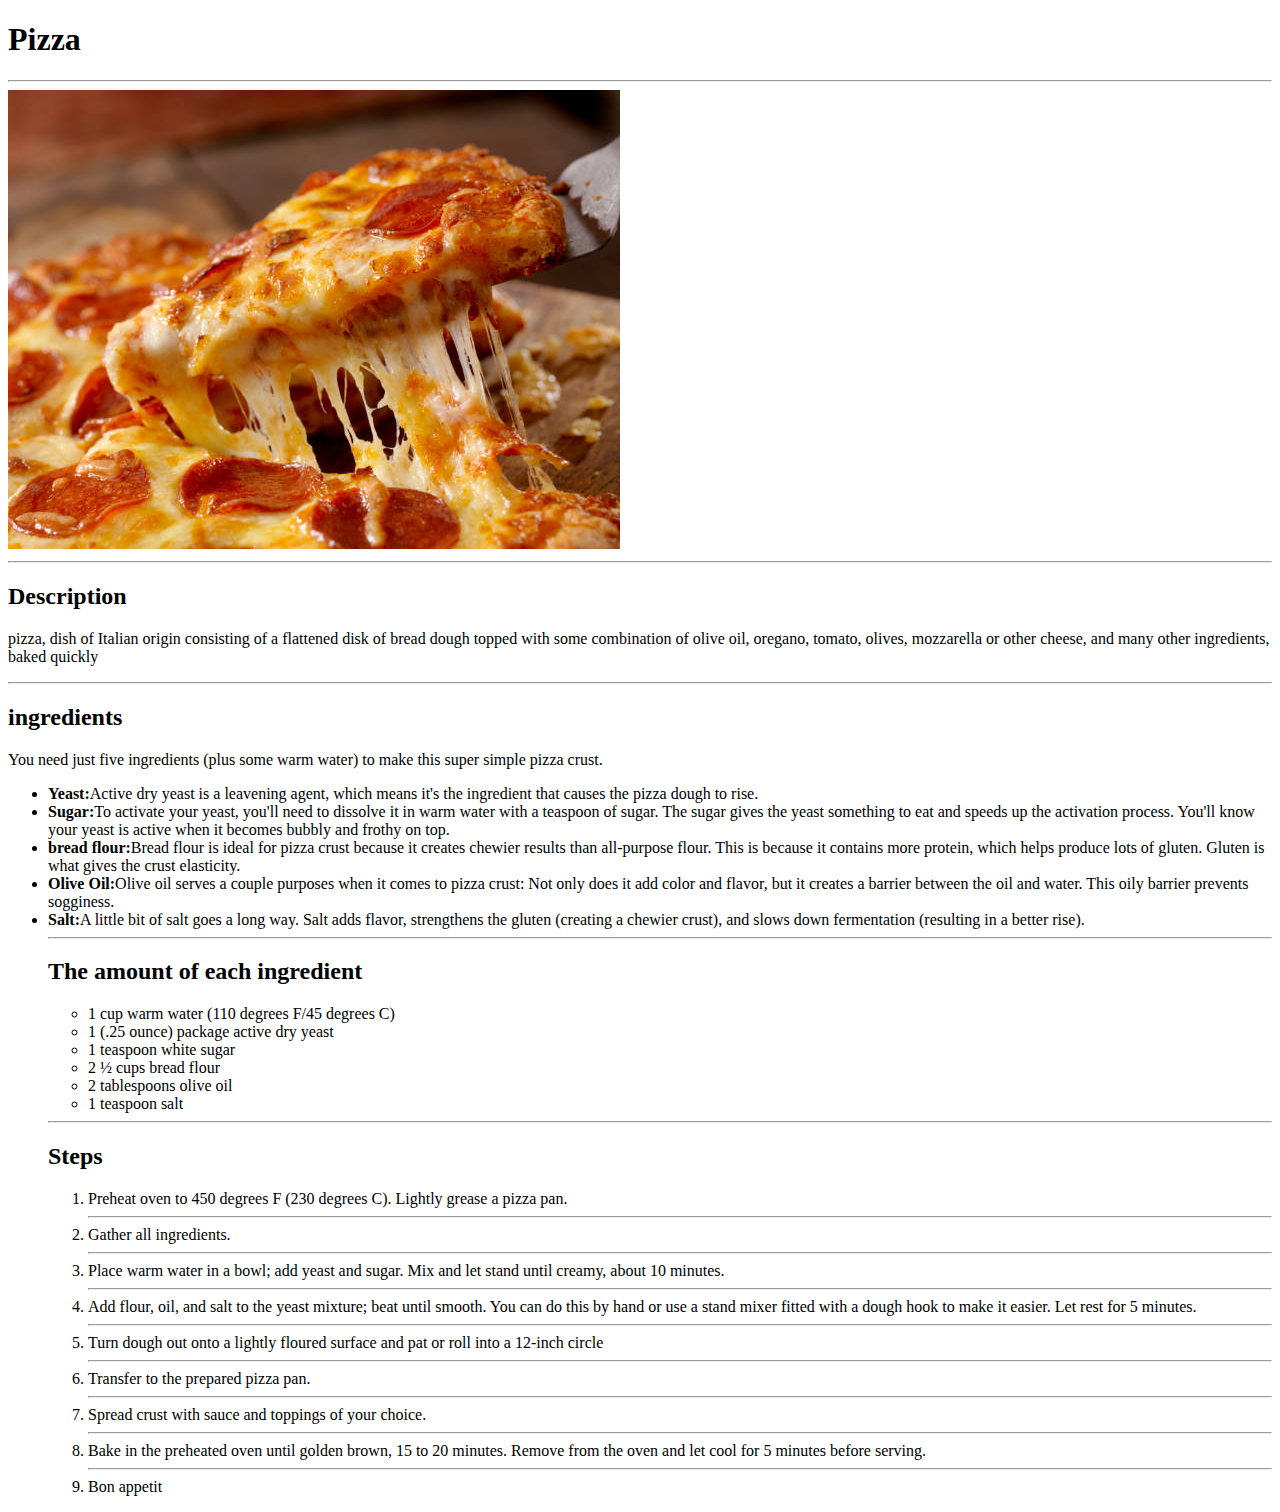
==== pizza.html @ fddcb50f "the pizza recipe is done" ====
<!DOCTYPE html>
<html lang="en">
<head>
    <meta charset="UTF-8">
    <meta http-equiv="X-UA-Compatible" content="IE=edge">
    <meta name="viewport" content="width=device-width, initial-scale=1.0">
    <title>Document</title>
</head>
<body>
    <h1>Pizza</h1>
    <hr>
    <img src="./img/pizza.jpg" alt="image of slice of pizza being pulled exhibiting some kind of resistance due to the plenty of mozzarella">
    <hr>
    <h2>Description</h2>
    <p>pizza, dish of Italian origin consisting of a flattened disk of bread dough topped with some combination
     of olive oil, oregano, tomato, olives, mozzarella or other cheese, and many other ingredients, baked quickly</p>
    <hr>
    <h2>ingredients</h2>
    <p>You need just five ingredients (plus some warm water) to make this super simple pizza crust.</p>
    <ul>
        <li><strong>Yeast:</strong>Active dry yeast is a leavening agent, which means it's the ingredient 
        that causes the pizza dough to rise.</li>
        <li><strong>Sugar:</strong>To activate your yeast, you'll need to dissolve it in warm water with a teaspoon of sugar.
         The sugar gives the yeast something to eat and speeds up the activation process. You'll know your 
         yeast is active when it becomes bubbly and frothy on top.</li>
        <li><strong>bread flour:</strong>Bread flour is ideal for pizza crust because it creates chewier results
         than all-purpose flour. This is because it contains more protein, which helps produce lots of gluten. 
         Gluten is what gives the crust elasticity.</li>
        <li><strong>Olive Oil:</strong>Olive oil serves a couple purposes when it comes to pizza crust: 
        Not only does it add color and flavor, but it creates a barrier between the oil and water. 
        This oily barrier prevents sogginess.</li>
        <li><strong>Salt:</strong>A little bit of salt goes a long way. Salt adds flavor, 
        strengthens the gluten (creating a chewier crust), and slows down fermentation 
        (resulting in a better rise).</li>
        <hr>
        <h2>The amount of each ingredient</h2>
        <ul>
            <li>1 cup warm water (110 degrees F/45 degrees C)</li>
            <li>1 (.25 ounce) package active dry yeast</li>
            <li>1 teaspoon white sugar</li>
            <li>2 ½ cups bread flour</li>
            <li>2 tablespoons olive oil</li>
            <li>1 teaspoon salt</li>
        </ul>
        <hr>
        <h2>Steps</h2>
        <ol>
            <li>Preheat oven to 450 degrees F (230 degrees C). Lightly grease a pizza pan.</li>
            <hr>
            <li>Gather all ingredients.</li>
            <hr>
            <li>Place warm water in a bowl; add yeast and sugar. Mix and let stand until creamy, about 10 minutes.</li>
            <hr>
            <li>Add flour, oil, and salt to the yeast mixture; beat until smooth.
             You can do this by hand or use a stand mixer fitted with a dough hook to make it easier.
             Let rest for 5 minutes.</li>
             <hr>
            <li>Turn dough out onto a lightly floured surface and pat or roll into a 12-inch circle</li>
            <hr>
            <li>Transfer to the prepared pizza pan.</li>
            <hr>
            <li>Spread crust with sauce and toppings of your choice.</li>
            <hr>
            <li>Bake in the preheated oven until golden brown, 15 to 20 minutes. Remove from the oven and let cool for 5 minutes before serving.</li>
            <hr>
            <li>Bon appetit</li>
        </ol>

    </ul>
</body>
</html>
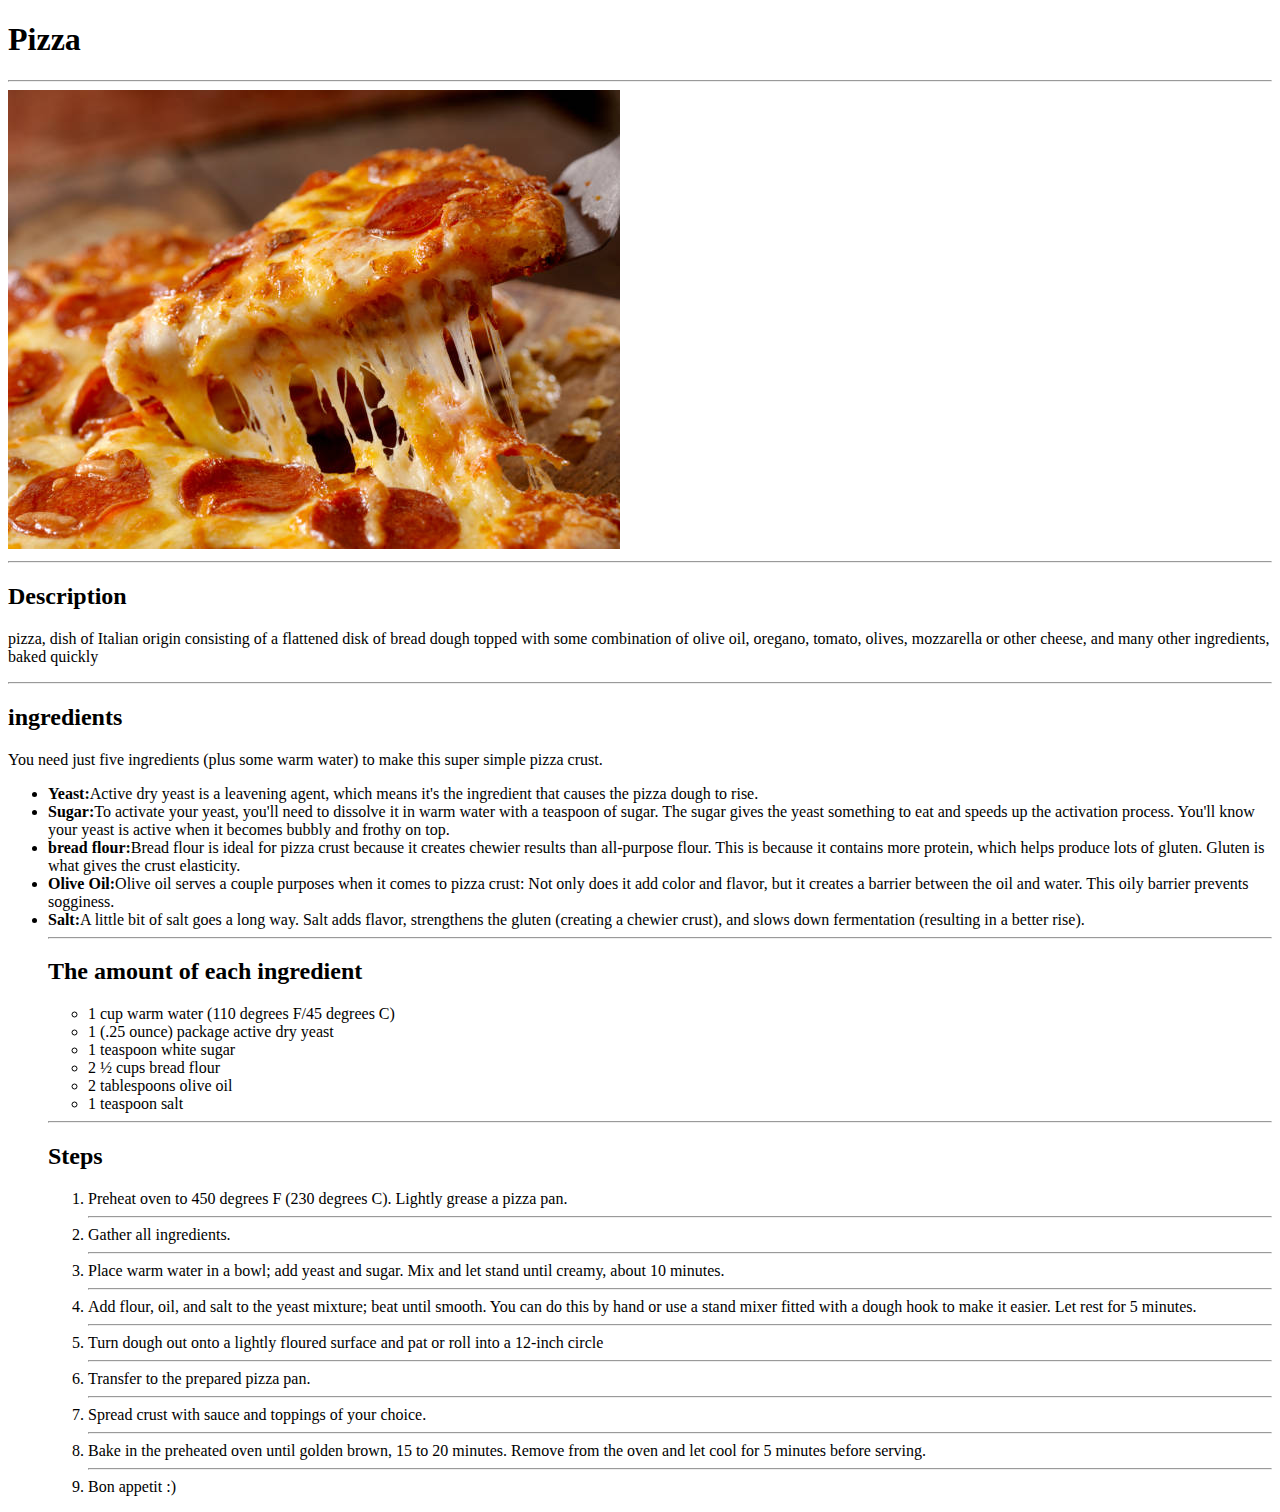
==== commit dc8c2883: "edit the websit links and typos" ====
--- a/pizza.html
+++ b/pizza.html
@@ -63,7 +63,7 @@
             <hr>
             <li>Bake in the preheated oven until golden brown, 15 to 20 minutes. Remove from the oven and let cool for 5 minutes before serving.</li>
             <hr>
-            <li>Bon appetit</li>
+            <li>Bon appetit :)</li>
         </ol>
 
     </ul>
